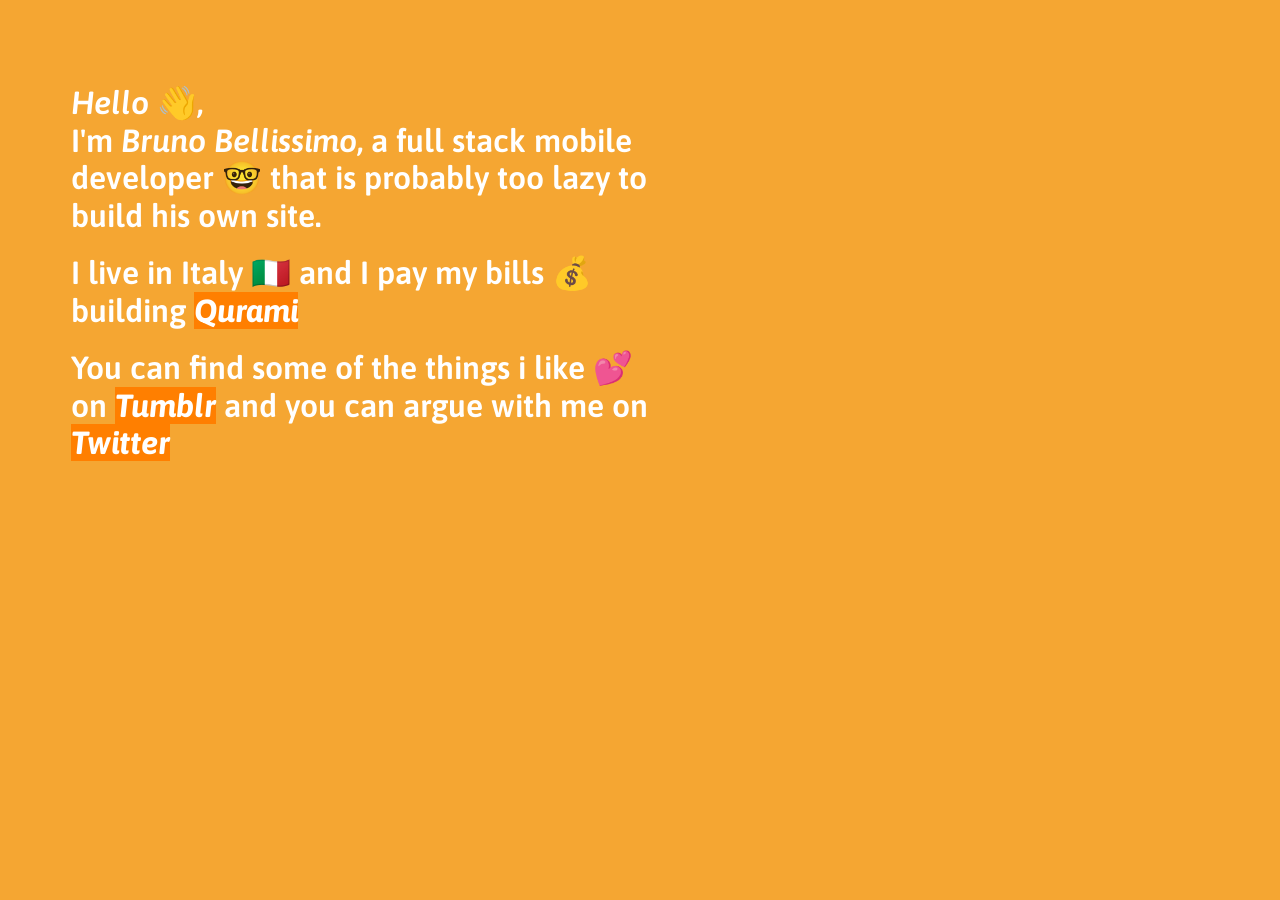
==== index.html @ 9117405f "delete one emoji" ====
<!doctype html>
<html class="no-js" lang="">
    <head>
        <meta charset="utf-8">
        <meta http-equiv="X-UA-Compatible" content="IE=edge,chrome=1">
        <meta name="viewport" content="width=device-width, initial-scale=1">
        <meta name="description" content="My name is Bruno Bellissimo and I'm a full stack developer ">
		    <meta name="keywords" content="Mobile Developer, iOS developer, programmer, Qurami, Speaker, Remote Worker">
		    <meta name="Language" content="en">

		    <link href='http://fonts.googleapis.com/css?family=Asap:400,700italic' rel='stylesheet' type='text/css'>
		    <link href='http://fonts.googleapis.com/css?family=Raleway' rel='stylesheet' type='text/css'>

    </head>

    <style>
    		html {
    			margin-top: 5%;
    		}
    		body {
    			background-color: #F5A632;
    		}
    		p {
    			   color: white; font-family: 'Asap', sans-serif; font-weight: 600;    font-size:xx-large;
    			   margin-top: 20px;
    			   margin-bottom: 20px;
    			   margin-right: 5%;
    			   margin-left: 5%;
    			   max-width: 600px;
    		}
    		a{
    		 background-color: #FF7F00;
    		 font-family: 'Asap', sans-serif; font-weight: 700;    font-style: italic; color: white;
    		 text-decoration: none;
    		}
    		/* mouse over link */
    		a:hover {
       	 		color: #04819E;
       	 		background-color: white;
       	 		text-decoration: underline;
    		}
    </style>

    <body>

        <p><i>Hello</i> 👋,<br /> I'm <i>Bruno Bellissimo</i>, a full stack mobile developer 🤓 that is probably too lazy to build his own site.</p>
        <p> I live in Italy 🇮🇹 and I pay my bills 💰 building <a href="http://qurami.com">Qurami</a> </p>
        <p> You can find some of the things i like 💕 on <a href="http://brunobellissimo.tumblr.com">Tumblr</a> and you can argue with me on <a href="https://twitter.com/brbellissimo">Twitter</a></p>

    </body>
</html>
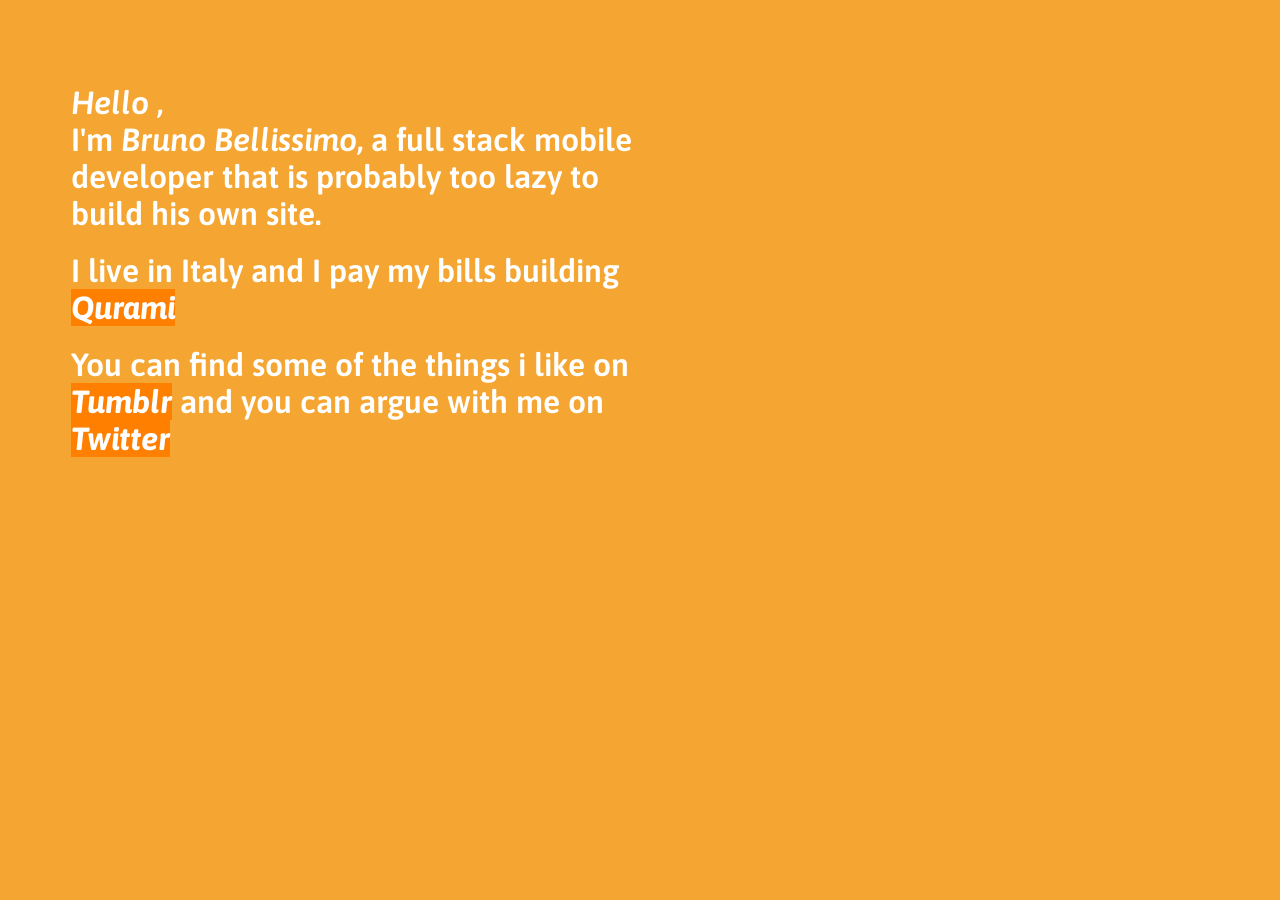
==== commit f675d1f0: "add css emoji use https://afeld.github.io/emoji-css/" ====
--- a/index.html
+++ b/index.html
@@ -10,6 +10,8 @@
 
 		    <link href='http://fonts.googleapis.com/css?family=Asap:400,700italic' rel='stylesheet' type='text/css'>
 		    <link href='http://fonts.googleapis.com/css?family=Raleway' rel='stylesheet' type='text/css'>
+
+        <link href="https://afeld.github.io/emoji-css/emoji.css" rel="stylesheet">
 
     </head>
 
@@ -43,9 +45,9 @@
 
     <body>
 
-        <p><i>Hello</i> 👋,<br /> I'm <i>Bruno Bellissimo</i>, a full stack mobile developer 🤓 that is probably too lazy to build his own site.</p>
-        <p> I live in Italy 🇮🇹 and I pay my bills 💰 building <a href="http://qurami.com">Qurami</a> </p>
-        <p> You can find some of the things i like 💕 on <a href="http://brunobellissimo.tumblr.com">Tumblr</a> and you can argue with me on <a href="https://twitter.com/brbellissimo">Twitter</a></p>
+        <p><i>Hello</i> <i class="em em-wave"></i>,<br /> I'm <i>Bruno Bellissimo</i>, a full stack mobile developer <i class="em em-iphone"></i> that is probably too lazy to build his own site.</p>
+        <p> I live in Italy <i class="em em-it"></i> and I pay my bills <i class="em em-money_with_wings"></i> building <a href="http://qurami.com">Qurami</a> </p>
+        <p> You can find some of the things i like <i class="em em-two_hearts"></i> on <a href="http://brunobellissimo.tumblr.com">Tumblr</a> and you can argue with me on <a href="https://twitter.com/brbellissimo">Twitter</a></p>
 
     </body>
 </html>
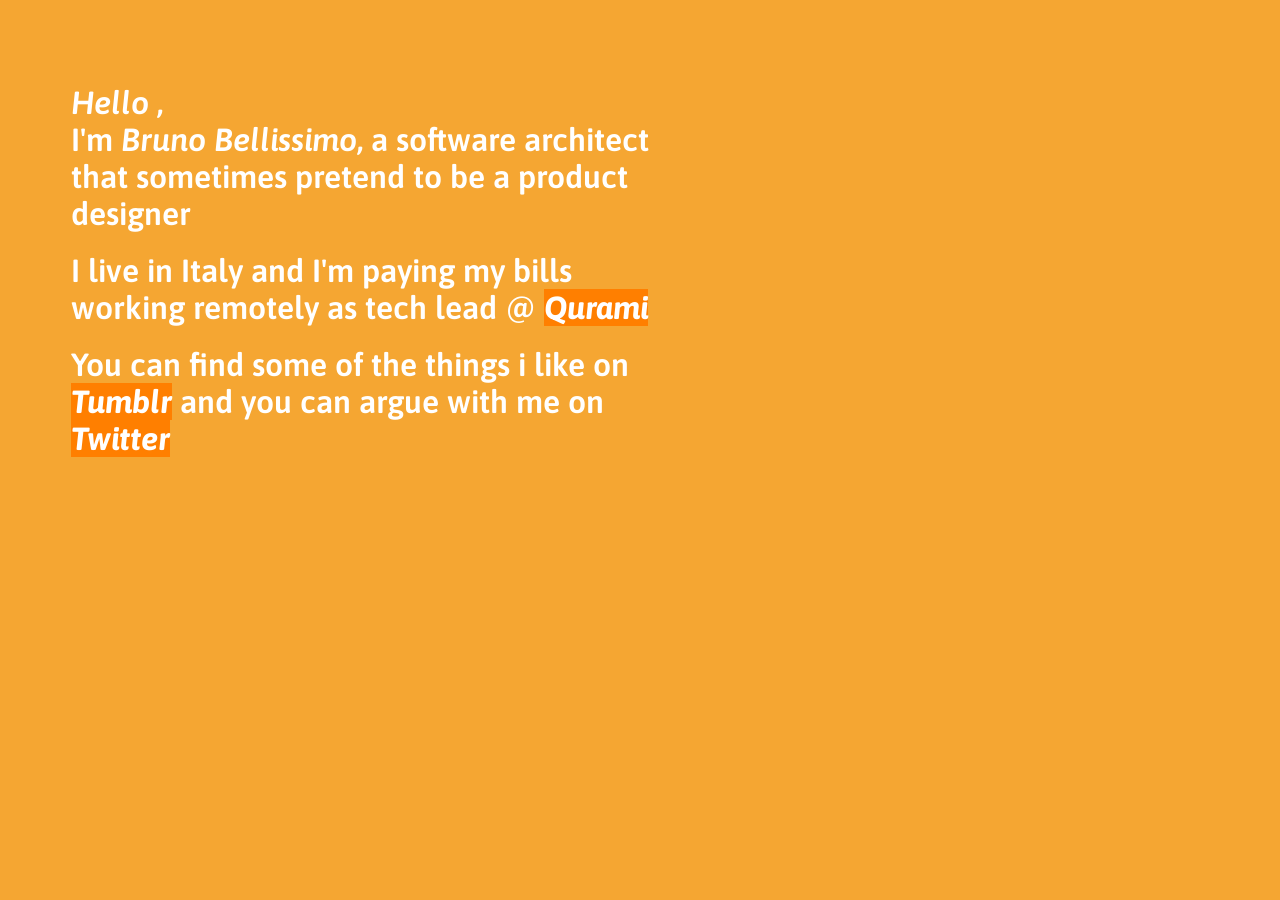
==== commit 231b42bb: "MY 2018" ====
--- a/index.html
+++ b/index.html
@@ -1,53 +1,80 @@
 <!doctype html>
 <html class="no-js" lang="">
-    <head>
-        <meta charset="utf-8">
-        <meta http-equiv="X-UA-Compatible" content="IE=edge,chrome=1">
-        <meta name="viewport" content="width=device-width, initial-scale=1">
-        <meta name="description" content="My name is Bruno Bellissimo and I'm a full stack developer ">
-		    <meta name="keywords" content="Mobile Developer, iOS developer, programmer, Qurami, Speaker, Remote Worker">
-		    <meta name="Language" content="en">
 
-		    <link href='http://fonts.googleapis.com/css?family=Asap:400,700italic' rel='stylesheet' type='text/css'>
-		    <link href='http://fonts.googleapis.com/css?family=Raleway' rel='stylesheet' type='text/css'>
+<head>
+	<meta charset="utf-8">
+	<meta http-equiv="X-UA-Compatible" content="IE=edge,chrome=1">
+	<meta name="viewport" content="width=device-width, initial-scale=1">
+	<meta name="description" content="My name is Bruno Bellissimo and I'm a full stack developer ">
+	<meta name="keywords" content="Mobile Developer, iOS developer, programmer, Qurami, Speaker, Remote Worker">
+	<meta name="Language" content="en">
 
-        <link href="https://afeld.github.io/emoji-css/emoji.css" rel="stylesheet">
+	<link href='http://fonts.googleapis.com/css?family=Asap:400,700italic' rel='stylesheet' type='text/css'>
+	<link href='http://fonts.googleapis.com/css?family=Raleway' rel='stylesheet' type='text/css'>
 
-    </head>
+	<link href="https://afeld.github.io/emoji-css/emoji.css" rel="stylesheet">
 
-    <style>
-    		html {
-    			margin-top: 5%;
-    		}
-    		body {
-    			background-color: #F5A632;
-    		}
-    		p {
-    			   color: white; font-family: 'Asap', sans-serif; font-weight: 600;    font-size:xx-large;
-    			   margin-top: 20px;
-    			   margin-bottom: 20px;
-    			   margin-right: 5%;
-    			   margin-left: 5%;
-    			   max-width: 600px;
-    		}
-    		a{
-    		 background-color: #FF7F00;
-    		 font-family: 'Asap', sans-serif; font-weight: 700;    font-style: italic; color: white;
-    		 text-decoration: none;
-    		}
-    		/* mouse over link */
-    		a:hover {
-       	 		color: #04819E;
-       	 		background-color: white;
-       	 		text-decoration: underline;
-    		}
-    </style>
+</head>
 
-    <body>
+<style>
+	html {
+		margin-top: 5%;
+	}
 
-        <p><i>Hello</i> <i class="em em-wave"></i>,<br /> I'm <i>Bruno Bellissimo</i>, a full stack mobile developer <i class="em em-iphone"></i> that is probably too lazy to build his own site.</p>
-        <p> I live in Italy <i class="em em-it"></i> and I pay my bills <i class="em em-money_with_wings"></i> building <a href="http://qurami.com">Qurami</a> </p>
-        <p> You can find some of the things i like <i class="em em-two_hearts"></i> on <a href="http://brunobellissimo.tumblr.com">Tumblr</a> and you can argue with me on <a href="https://twitter.com/brbellissimo">Twitter</a></p>
+	body {
+		background-color: #F5A632;
+	}
 
-    </body>
-</html>
+	p {
+		color: white;
+		font-family: 'Asap', sans-serif;
+		font-weight: 600;
+		font-size: xx-large;
+		margin-top: 20px;
+		margin-bottom: 20px;
+		margin-right: 5%;
+		margin-left: 5%;
+		max-width: 600px;
+	}
+
+	a {
+		background-color: #FF7F00;
+		font-family: 'Asap', sans-serif;
+		font-weight: 700;
+		font-style: italic;
+		color: white;
+		text-decoration: none;
+	}
+	/* mouse over link */
+
+	a:hover {
+		color: #04819E;
+		background-color: white;
+		text-decoration: underline;
+	}
+</style>
+
+<body>
+
+	<p>
+		<i>Hello</i>
+		<i class="em em-wave"></i>,
+		<br /> I'm
+		<i>Bruno Bellissimo</i>, a software architect
+		<i class="em em-computer"></i> that sometimes pretend to be a product designer
+		<i class="em em-bulb"></i>
+	</p>
+	<p> I live in Italy
+		<i class="em em-it"></i> and I'm paying my bills
+		<i class="em em-money_with_wings"></i> working remotely as tech lead @
+		<a href="http://qurami.com">Qurami</a>
+	</p>
+	<p> You can find some of the things i like
+		<i class="em em-two_hearts"></i> on
+		<a href="http://brunobellissimo.tumblr.com">Tumblr</a> and you can argue with me on
+		<a href="https://twitter.com/brbellissimo">Twitter</a>
+	</p>
+
+</body>
+
+</html>
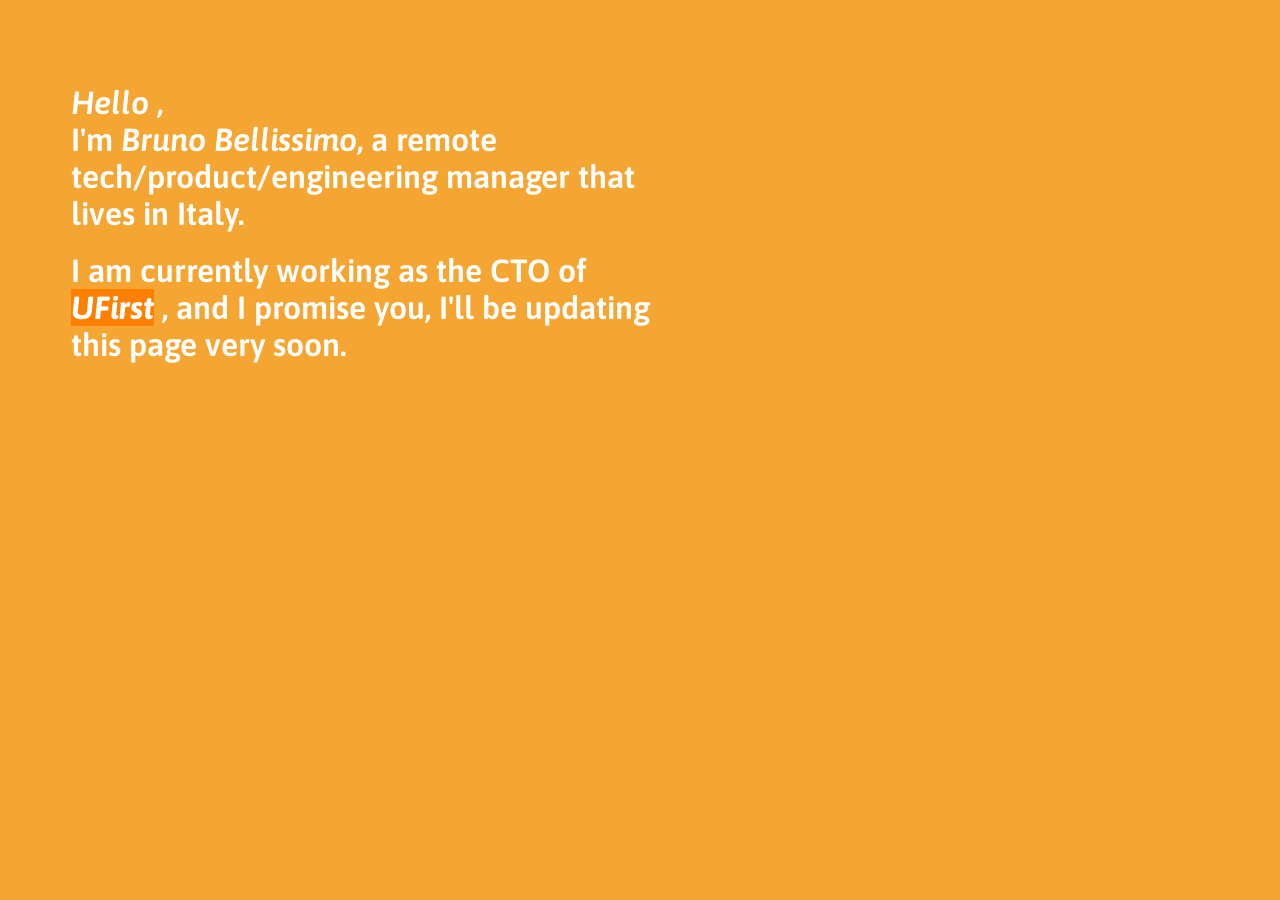
==== commit 8635f67a: "update index.html" ====
--- a/index.html
+++ b/index.html
@@ -5,8 +5,8 @@
 	<meta charset="utf-8">
 	<meta http-equiv="X-UA-Compatible" content="IE=edge,chrome=1">
 	<meta name="viewport" content="width=device-width, initial-scale=1">
-	<meta name="description" content="My name is Bruno Bellissimo and I'm a full stack developer ">
-	<meta name="keywords" content="Mobile Developer, iOS developer, programmer, Qurami, Speaker, Remote Worker">
+	<meta name="description" content="My name is Bruno Bellissimo and I'm a software architect ">
+	<meta name="keywords" content="Full stack Developer, Software Architect, Programmer, ufirst, Speaker, Remote Worker">
 	<meta name="Language" content="en">
 
 	<link href='http://fonts.googleapis.com/css?family=Asap:400,700italic' rel='stylesheet' type='text/css'>
@@ -60,19 +60,11 @@
 		<i>Hello</i>
 		<i class="em em-wave"></i>,
 		<br /> I'm
-		<i>Bruno Bellissimo</i>, a software architect
-		<i class="em em-computer"></i> that sometimes pretend to be a product designer
-		<i class="em em-bulb"></i>
+		<i>Bruno Bellissimo</i>, a remote tech/product/engineering manager
+		<i class="em em-computer"></i> that lives in Italy. <i class="em em-it"></i> 
 	</p>
-	<p> I live in Italy
-		<i class="em em-it"></i> and I'm paying my bills
-		<i class="em em-money_with_wings"></i> working remotely as tech lead @
-		<a href="http://qurami.com">Qurami</a>
-	</p>
-	<p> You can find some of the things i like
-		<i class="em em-two_hearts"></i> on
-		<a href="http://brunobellissimo.tumblr.com">Tumblr</a> and you can argue with me on
-		<a href="https://twitter.com/brbellissimo">Twitter</a>
+	<p> 
+		I am currently working as the CTO of <a href="http://ufirst.com">UFirst</a> , and I promise you, I'll be updating this page very soon.
 	</p>
 
 </body>
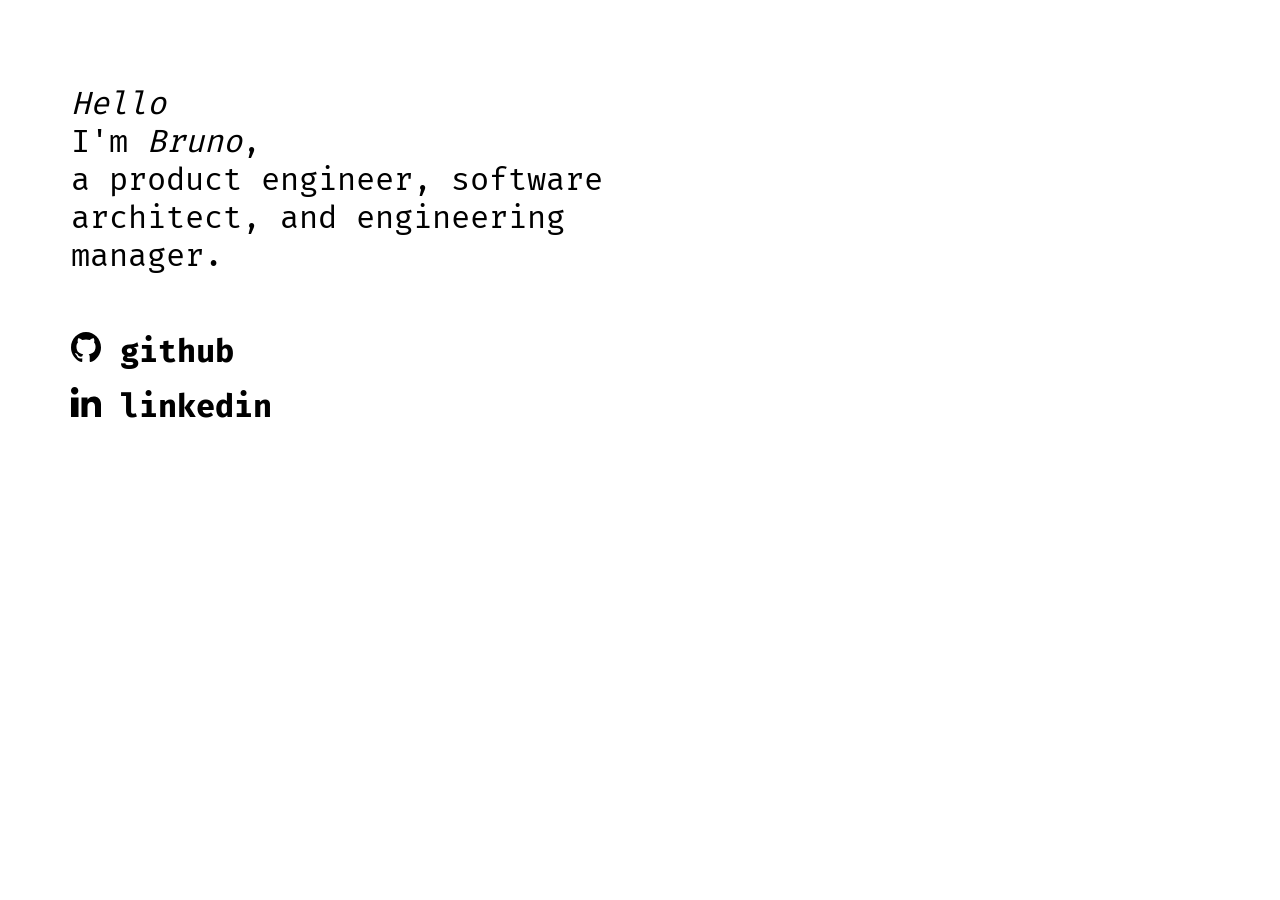
==== commit 32e1b0cf: "a minimalist restyle" ====
--- a/index.html
+++ b/index.html
@@ -5,12 +5,13 @@
 	<meta charset="utf-8">
 	<meta http-equiv="X-UA-Compatible" content="IE=edge,chrome=1">
 	<meta name="viewport" content="width=device-width, initial-scale=1">
-	<meta name="description" content="My name is Bruno Bellissimo and I'm a software architect ">
-	<meta name="keywords" content="Full stack Developer, Software Architect, Programmer, ufirst, Speaker, Remote Worker">
+	<meta name="description" content="Bruno Bellissimo: product engineer, software architect, and engineering manager.">
+	<meta name="keywords" content="Product Engineer, Software Architect, Engineering Manager, ufirst, Speaker, Remote Worker">
 	<meta name="Language" content="en">
 
-	<link href='http://fonts.googleapis.com/css?family=Asap:400,700italic' rel='stylesheet' type='text/css'>
-	<link href='http://fonts.googleapis.com/css?family=Raleway' rel='stylesheet' type='text/css'>
+	<link rel="preconnect" href="https://fonts.googleapis.com">
+	<link rel="preconnect" href="https://fonts.gstatic.com" crossorigin>
+	<link href="https://fonts.googleapis.com/css2?family=Fira+Mono:wght@400;500;700&display=swap" rel="stylesheet">
 
 	<link href="https://afeld.github.io/emoji-css/emoji.css" rel="stylesheet">
 
@@ -22,13 +23,13 @@
 	}
 
 	body {
-		background-color: #F5A632;
+		background-color: white;
 	}
 
 	p {
-		color: white;
-		font-family: 'Asap', sans-serif;
-		font-weight: 600;
+		color: black;
+		font-family: 'Fira Mono', sans-serif;
+		font-weight: 400;
 		font-size: xx-large;
 		margin-top: 20px;
 		margin-bottom: 20px;
@@ -36,13 +37,15 @@
 		margin-left: 5%;
 		max-width: 600px;
 	}
+	
+	p.links {
+		line-height: 15%;
+	}
 
 	a {
-		background-color: #FF7F00;
-		font-family: 'Asap', sans-serif;
-		font-weight: 700;
-		font-style: italic;
-		color: white;
+		font-family: 'Fira Mono', sans-serif;
+		font-weight: 600;
+		color: black;
 		text-decoration: none;
 	}
 	/* mouse over link */
@@ -58,13 +61,25 @@
 
 	<p>
 		<i>Hello</i>
-		<i class="em em-wave"></i>,
-		<br /> I'm
-		<i>Bruno Bellissimo</i>, a remote tech/product/engineering manager
-		<i class="em em-computer"></i> that lives in Italy. <i class="em em-it"></i> 
+		<br />I'm
+		<i>Bruno</i>, 
+		<br />a product engineer, software architect, and engineering manager.
+
 	</p>
 	<p> 
-		I am currently working as the CTO of <a href="http://ufirst.com">UFirst</a> , and I promise you, I'll be updating this page very soon.
+	</p>
+	<br>
+	<p class="links">
+		<a href="https://github.com/brbellissimo" target="_blank" rel="noopener">
+        	<img src="icons/github.svg" alt="Description" width="30" height="30">
+			github
+    	</a>
+	<p class="links">
+		<br>
+		<a href="https://www.linkedin.com/in/brunobellissimo/" target="_blank" rel="noopener">
+        	<img src="icons/linkedin.svg" alt="Description" width="30" height="30">
+			linkedin
+    	</a>
 	</p>
 
 </body>
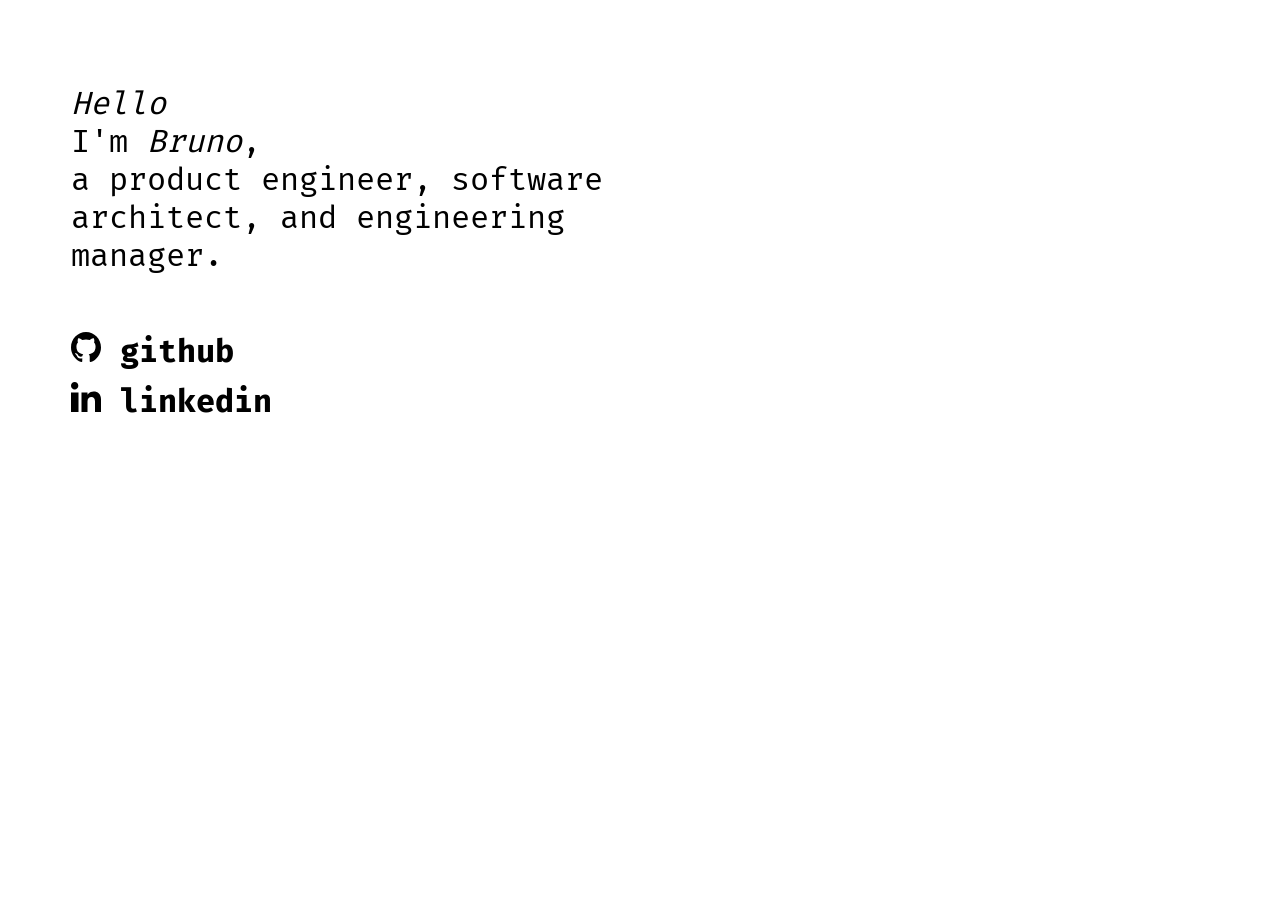
==== commit 056365a9: "DL,DDs & DTs" ====
--- a/index.html
+++ b/index.html
@@ -14,48 +14,9 @@
 	<link href="https://fonts.googleapis.com/css2?family=Fira+Mono:wght@400;500;700&display=swap" rel="stylesheet">
 
 	<link href="https://afeld.github.io/emoji-css/emoji.css" rel="stylesheet">
+	<link rel="stylesheet" href="styles.css">
 
 </head>
-
-<style>
-	html {
-		margin-top: 5%;
-	}
-
-	body {
-		background-color: white;
-	}
-
-	p {
-		color: black;
-		font-family: 'Fira Mono', sans-serif;
-		font-weight: 400;
-		font-size: xx-large;
-		margin-top: 20px;
-		margin-bottom: 20px;
-		margin-right: 5%;
-		margin-left: 5%;
-		max-width: 600px;
-	}
-	
-	p.links {
-		line-height: 15%;
-	}
-
-	a {
-		font-family: 'Fira Mono', sans-serif;
-		font-weight: 600;
-		color: black;
-		text-decoration: none;
-	}
-	/* mouse over link */
-
-	a:hover {
-		color: #04819E;
-		background-color: white;
-		text-decoration: underline;
-	}
-</style>
 
 <body>
 
@@ -69,19 +30,30 @@
 	<p> 
 	</p>
 	<br>
-	<p class="links">
-		<a href="https://github.com/brbellissimo" target="_blank" rel="noopener">
-        	<img src="icons/github.svg" alt="Description" width="30" height="30">
-			github
-    	</a>
-	<p class="links">
-		<br>
-		<a href="https://www.linkedin.com/in/brunobellissimo/" target="_blank" rel="noopener">
-        	<img src="icons/linkedin.svg" alt="Description" width="30" height="30">
-			linkedin
-    	</a>
-	</p>
+	<dl class="links">
+		<div>
+			<dt>GitHub</dt>
+			<dd>
+				<a href="https://github.com/brbellissimo" target="_blank" rel="noopener">
+					<img src="icons/github.svg" alt="GitHub icon" width="30" height="30">
+					github
+				</a>
+			</dd>
+		</div>
+		<div>
+			<dt>LinkedIn</dt>
+			<dd>
+				<a href="https://www.linkedin.com/in/brunobellissimo/" target="_blank" rel="noopener">
+					<img src="icons/linkedin.svg" alt="LinkedIn icon" width="30" height="30">
+					linkedin
+				</a>
+			</dd>
+		</div>
+	</dl>
+
+	<canvas id="glitchCanvas"></canvas>
+	<script src="glitch.js"></script>
 
 </body>
 
-</html>+</html>
--- a/styles.css
+++ b/styles.css
@@ -0,0 +1,58 @@
+html {
+	margin-top: 5%;
+}
+
+body {
+	background-color: white;
+}
+
+p,
+dl.links {
+	color: black;
+	font-family: 'Fira Mono', sans-serif;
+	font-weight: 400;
+	font-size: xx-large;
+	margin-top: 20px;
+	margin-bottom: 20px;
+	margin-right: 5%;
+	margin-left: 5%;
+	max-width: 600px;
+}
+
+.links {
+	line-height: 15%;
+}
+
+dl.links dt {
+	position: absolute;
+	width: 1px;
+	height: 1px;
+	padding: 0;
+	margin: -1px;
+	overflow: hidden;
+	clip: rect(0, 0, 0, 0);
+	white-space: nowrap;
+	border: 0;
+}
+
+dl.links dd {
+	margin: 0 0 20px;
+}
+
+a {
+	font-family: 'Fira Mono', sans-serif;
+	font-weight: 600;
+	color: black;
+	text-decoration: none;
+}
+
+/* glitch overlay canvas */
+#glitchCanvas {
+	position: fixed;
+	inset: 0;
+	width: 100%;
+	height: 100%;
+	display: none;
+	pointer-events: none;
+	z-index: 9999;
+}
